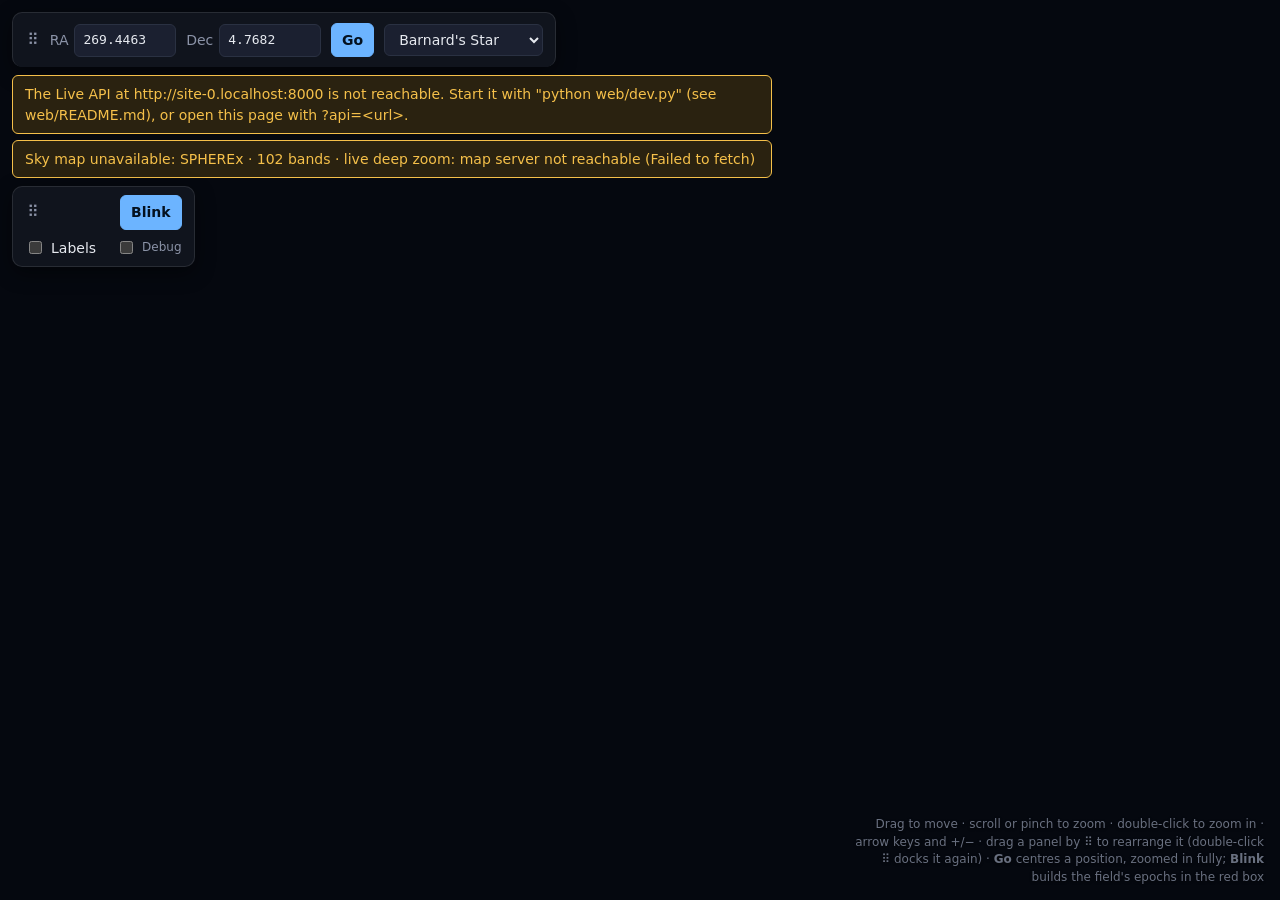
==== app/index.html @ db1135aa "T55 step 8 (app/ only): pin held at its head with RA/Dec beside it; Go centres + zooms to order 7; e" ====
<!doctype html>
<html lang="en">
<head>
  <meta charset="utf-8">
  <meta name="viewport" content="width=device-width, initial-scale=1">
  <title>SPHEREx Blink</title>
  <link rel="stylesheet" href="style.css">
  <script type="module" src="app.js"></script>
</head>
<body class="fullmap">
  <!-- T30/T36 Sky map: pan/zoom the whole sky (own WebGL HiPS renderer, sky.js), then blink a spot.
       T55: the map fills the whole window; the controls float over it, arranged around the edges.
       Only map: SPHEREx 102 bands · live deep zoom. -->
  <div id="sky" class="sky-stage" aria-label="Sky map: drag to move, scroll or pinch to zoom, double-click to zoom in"></div>

  <!-- Default layout (Jonathan's arrangement, 2026-11-14): one dock on the left. Top: the go-to
       form (+ progress, messages), then one panel with three lines: view size + Blink, band +
       switches, the field's epochs (+ traces).
       A dragged panel leaves its dock (hud.js); double-clicking its ⠿ docks it again. -->
  <div class="hud-dock hud-dock-top">
  <!-- go to a position, then progress and messages -->
  <div class="hud" data-hud="field">
    <header class="hud-panel topbar">
      <!-- "Go" only moves the map: the position centred, zoomed in fully, 📍 on it (no build); "Blink" builds. -->
      <form id="field-form" class="field-form" autocomplete="off" aria-label="Go to a position">
        <label title="Right ascension: decimal degrees (133.795) or hours (08h55m10.8s, 08:55:10.8)">RA
          <input name="ra" type="text" required placeholder="08h55m10.8s or 133.795" spellcheck="false"></label>
        <label title="Declination: decimal degrees (-7.245) or -7d14m42.5s, -07:14:42.5">Dec
          <input name="dec" type="text" required placeholder="-7d14m42.5s or -7.245" spellcheck="false"></label>
        <button type="submit" class="primary" title="Centre the map on this position, zoomed in fully, and stand the 📍 on it">Go</button>
        <select id="preset" aria-label="Test fields" title="The five test fields named in the challenge" hidden>
          <option value="">Test fields…</option>
        </select>
      </form>
      <span id="synthetic-badge" class="badge badge-synthetic" hidden>Synthetic data · not SPHEREx</span>
    </header>

    <section id="job" class="hud-panel job" hidden aria-live="polite">
      <div class="job-head">
        <strong id="job-title">Building field…</strong>
        <span id="job-elapsed" class="muted"></span>
        <button id="job-cancel" type="button" class="link">Stop waiting</button>
      </div>
      <progress id="job-progress"></progress>
      <p id="job-message" class="muted small"></p>
    </section>

    <div id="messages" class="messages" role="status" aria-live="polite"></div>
  </div>

  <!-- line 1: how much the map shows + build the blink there; line 2: band of the 102 + switches;
       line 3: the field's epochs (+ traces switch, added by traces.js), once a field is built.
       The sky position under the mouse is next to the 📍 (cursorpin.js). -->
  <div class="hud" data-hud="view">
    <div class="hud-panel hud-stack">
      <div class="hud-row hud-nowrap">
        <span id="explore-pos" class="muted small"></span>
        <button id="explore-blink" type="button" class="primary"
                title="Build the per-epoch blink for the centre of this view (field of view clamped to 5–60′)">Blink</button>
      </div>
      <div class="hud-row">
        <label id="explore-band-box" hidden title="SPHEREx has 102 spectral channels; pick one">Band
          <input id="explore-band" type="range" min="0" max="101" step="1" value="0">
          <output id="explore-band-out" class="small"></output></label>
        <label title="Names of catalogued stars and objects in the field (SIMBAD, Gaia DR3). Asked only when switched on.">
          <input id="labels-toggle" type="checkbox"> Labels <span id="labels-note" class="muted small"></span></label>
        <label id="tiles-box" class="muted small" hidden
               title="Where the live deep-zoom tiles are computed: here, or on the Google Cloud VM next to the AWS SPHEREx bucket (much faster downloads)">Tiles
          <select id="tiles-mode"><option value="local">local</option><option value="remote">US VM</option></select></label>
        <label class="muted small" title="Debug: tile outlines (green sharp, yellow still blurry, red no tile), zoom level and loading state">
          <input id="sky-debug" type="checkbox"> Debug</label>
      </div>
      <div class="hud-row">
        <span id="explore-epochs" class="explore-epochs" hidden></span>
      </div>
    </div>
    <span id="objects-note" class="hud-panel muted small"></span>
  </div>
  </div>

  <!-- bottom right: how to move the map -->
  <p class="hud-hint muted small">Drag to move · scroll or pinch to zoom · double-click to zoom in · arrow keys and +/− ·
    drag a panel by ⠿ to rearrange it (double-click ⠿ docks it again) ·
    <strong>Go</strong> centres a position, zoomed in fully; <strong>Blink</strong> builds the field's epochs in the red box</p>
</body>
</html>
---- app/style.css ----
:root {
  --bg: #0b0d12;
  --panel: #141821;
  --panel-2: #1b2030;
  --border: #2a3142;
  --text: #e6e9ef;
  --muted: #8b93a7;
  --accent: #6cb4ff;
  --slot-a: #5ad1a4;
  --slot-b: #f29e6d;
  --warn: #f5c04a;
  --error: #ff6b6b;
  --synthetic: #ffb020;
  --nodata-1: #1a1e28;
  --nodata-2: #10131a;
  color-scheme: dark;
}

* { box-sizing: border-box; }
[hidden] { display: none !important; }

body {
  margin: 0;
  background: var(--bg);
  color: var(--text);
  font: 14px/1.45 system-ui, -apple-system, "Segoe UI", Roboto, sans-serif;
}

h1, h2, h3 { margin: 0; font-weight: 600; }
h1 { font-size: 18px; letter-spacing: 0.02em; }
h2 { font-size: 20px; }
h3 { font-size: 13px; text-transform: uppercase; letter-spacing: 0.06em; color: var(--muted); margin-bottom: 8px; }

.muted { color: var(--muted); }
.small { font-size: 12px; }
code, kbd { font-family: ui-monospace, "SF Mono", Menlo, Consolas, monospace; font-size: 12px; }
kbd { border: 1px solid var(--border); border-radius: 4px; padding: 0 4px; background: var(--panel-2); }
a { color: var(--accent); }

/* ---------- top bar ---------- */
.topbar {
  display: flex; flex-wrap: wrap; align-items: center; gap: 12px 20px;
  padding: 12px 16px; border-bottom: 1px solid var(--border); background: var(--panel);
}
.picker { display: flex; align-items: center; gap: 8px; color: var(--muted); }
select, button {
  font: inherit; color: var(--text); background: var(--panel-2);
  border: 1px solid var(--border); border-radius: 6px; padding: 6px 10px;
}
select { max-width: 60vw; }
button { cursor: pointer; }
button:hover:not(:disabled) { border-color: var(--accent); }
button:focus-visible, select:focus-visible, input:focus-visible { outline: 2px solid var(--accent); outline-offset: 1px; }

.badge { font-size: 12px; font-weight: 700; padding: 3px 10px; border-radius: 999px; }
.badge-synthetic { background: var(--synthetic); color: #1a1200; }

/* ---------- messages ---------- */
.messages:empty { display: none; }
.messages { padding: 8px 16px 0; display: grid; gap: 6px; }
.msg { padding: 8px 12px; border-radius: 6px; border: 1px solid; }
.msg-error { border-color: var(--error); color: var(--error); background: #2a1215; }
.msg-warn { border-color: var(--warn); color: var(--warn); background: #2a2210; }

/* ---------- layout ---------- */
.layout {
  display: grid; grid-template-columns: minmax(0, 1fr) 380px; gap: 16px;
  padding: 16px; max-width: 1280px; margin: 0 auto;
}
@media (max-width: 900px) {
  .layout { grid-template-columns: minmax(0, 1fr); }
}

.target-head { display: flex; justify-content: space-between; align-items: flex-start; gap: 12px; margin-bottom: 10px; }
.target-head h2 { overflow-wrap: anywhere; }
.target-head p { margin: 2px 0 0; }
.target-actions { display: flex; gap: 4px; flex-shrink: 0; }

/* ---------- stage ---------- */
.stage {
  position: relative; width: 100%; max-width: min(100%, 78vh);
  aspect-ratio: var(--ar, 1 / 1);
  border: 1px solid var(--border); border-radius: 4px; overflow: hidden;
  /* Hatched background shows through transparent pixels = no data. */
  background: repeating-linear-gradient(45deg, var(--nodata-1) 0 6px, var(--nodata-2) 6px 12px);
}
.frame-stack, .frame-stack img, .overlay { position: absolute; inset: 0; width: 100%; height: 100%; }
.frame-stack img { image-rendering: pixelated; visibility: hidden; user-select: none; -webkit-user-drag: none; }
.frame-stack img.shown { visibility: visible; }
.overlay { pointer-events: none; overflow: visible; }

.stage-label {
  position: absolute; top: 8px; left: 8px; right: 8px; width: fit-content; z-index: 1; padding: 3px 8px; border-radius: 4px;
  background: rgb(0 0 0 / 0.75); color: #fff; font: 600 12px ui-monospace, Menlo, Consolas, monospace;
  border-left: 4px solid var(--muted);
}
.stage-label.is-a { border-left-color: var(--slot-a); }
.stage-label.is-b { border-left-color: var(--slot-b); }
.stage-error {
  position: absolute; inset: 0; display: grid; place-items: center; padding: 16px; text-align: center;
  color: var(--error); background: rgb(0 0 0 / 0.6);
}
.stage-watermark {
  position: absolute; left: 0; right: 0; bottom: 0; padding: 4px; text-align: center;
  background: rgb(255 176 32 / 0.85); color: #1a1200; font-weight: 700; font-size: 12px; letter-spacing: 0.08em;
}

/* ---------- controls ---------- */
.controls { display: flex; flex-wrap: wrap; align-items: center; gap: 8px; margin-top: 10px; }
.slot { min-width: 44px; font-weight: 700; }
.slot-a { border-left: 4px solid var(--slot-a); }
.slot-b { border-left: 4px solid var(--slot-b); }
.slot.active { background: #26304a; }
.play { min-width: 110px; }
.play[aria-pressed="true"] { background: var(--accent); color: #04111f; border-color: var(--accent); }
.speed { display: flex; align-items: center; gap: 8px; color: var(--muted); margin-left: auto; }
.speed output { min-width: 60px; font-variant-numeric: tabular-nums; color: var(--text); }
.hint { margin: 8px 0 0; font-size: 12px; }
.nodata-swatch {
  display: inline-block; width: 12px; height: 12px; vertical-align: -2px; border: 1px solid var(--border);
  background: repeating-linear-gradient(45deg, var(--nodata-1) 0 3px, var(--nodata-2) 3px 6px);
}

/* ---------- side panels ---------- */
.side { display: grid; gap: 16px; align-content: start; min-width: 0; }
.panel { background: var(--panel); border: 1px solid var(--border); border-radius: 8px; padding: 12px; min-width: 0; }
.panel p { margin: 0 0 8px; }
details.panel summary { cursor: pointer; color: var(--muted); font-size: 13px; text-transform: uppercase; letter-spacing: 0.06em; }

.info { display: grid; grid-template-columns: max-content minmax(0, 1fr); gap: 4px 12px; margin: 0; }
.info dt { color: var(--muted); }
.info dd { margin: 0; overflow-wrap: anywhere; font-variant-numeric: tabular-nums; }

.table-wrap { max-height: 420px; overflow: auto; border: 1px solid var(--border); border-radius: 6px; }
table.frames { width: 100%; border-collapse: collapse; font-size: 12px; font-variant-numeric: tabular-nums; }
.frames th, .frames td { padding: 4px 6px; text-align: left; white-space: nowrap; }
.frames th { position: sticky; top: 0; background: var(--panel-2); color: var(--muted); font-weight: 600; }
.frames tbody tr { cursor: pointer; border-top: 1px solid var(--border); }
.frames tbody tr:hover { background: var(--panel-2); }
.frames tbody tr.shown { background: #22304d; }
.frames tbody tr.broken td:nth-child(3) { color: var(--error); }
.frames input[type="radio"] { margin: 0; cursor: pointer; }
.frames input[name="slot-a"] { accent-color: var(--slot-a); }
.frames input[name="slot-b"] { accent-color: var(--slot-b); }

.provenance { margin: 8px 0 0; padding-left: 18px; display: grid; gap: 6px; }
.provenance code { overflow-wrap: anywhere; }

.footer { padding: 8px 16px 16px; max-width: 1280px; margin: 0 auto; }

/* ---------- field request form (live mode) ---------- */
.field-form { display: flex; flex-wrap: wrap; align-items: center; gap: 8px 10px; flex: 1 1 520px; }
.field-form label { display: flex; align-items: center; gap: 6px; color: var(--muted); }
.field-form input {
  font: inherit; color: var(--text); background: var(--panel-2);
  border: 1px solid var(--border); border-radius: 6px; padding: 6px 8px;
}
.field-form input[type="text"] { width: 13ch; font-family: ui-monospace, "SF Mono", Menlo, Consolas, monospace; font-size: 13px; }
.field-form input[type="number"] { width: 6ch; }
.field-form input:invalid:not(:placeholder-shown) { border-color: var(--error); }
/* RA/Dec help bubble (T29), styled like the browser's own validation popup; positioned by app.js */
.field-form { position: relative; }
.form-tip {
  position: absolute; z-index: 20; top: 0; left: 0;
  display: flex; flex-wrap: wrap; align-items: flex-start; gap: 8px 10px;
  width: min(380px, calc(100vw - 32px)); padding: 10px 12px; border-radius: 8px;
  background: #3a3d45; color: #fff; border: 1px solid #575c68;
  box-shadow: 0 8px 24px rgb(0 0 0 / 0.55); font-size: 13px; line-height: 1.45;
}
.form-tip::before {
  content: ""; position: absolute; top: -7px; left: var(--arrow-x, 20px);
  width: 12px; height: 12px; background: inherit; transform: rotate(45deg);
  border-left: 1px solid #575c68; border-top: 1px solid #575c68;
}
.form-tip-icon {
  flex: none; width: 22px; height: 22px; border-radius: 4px; display: grid; place-items: center;
  background: var(--accent); color: #04111f; font: 700 14px/1 Georgia, serif; font-style: italic;
}
.form-tip p { flex: 1 1 calc(100% - 40px); margin: 0; min-width: 0; } /* button wraps below */
.help-btn { width: 30px; height: 30px; padding: 0; border-radius: 50%; font-weight: 700; color: var(--muted); }
.help-btn[aria-expanded="true"] { color: var(--text); border-color: var(--accent); }
.form-tip-close { margin-left: auto; padding: 3px 10px; font-size: 12px; }
button.primary { background: var(--accent); color: #04111f; border-color: var(--accent); font-weight: 600; }
button.link { background: none; border: none; color: var(--accent); padding: 4px 6px; }
button.link:hover { text-decoration: underline; }

/* ---------- build progress ---------- */
.job {
  margin: 12px 16px 0; padding: 10px 12px; border: 1px solid var(--accent); border-radius: 8px;
  background: #0f1a2b; max-width: 1248px;
}
@media (min-width: 1280px) { .job { margin-left: auto; margin-right: auto; } }
.job-head { display: flex; flex-wrap: wrap; align-items: baseline; gap: 4px 12px; }
.job-head .link { margin-left: auto; }
.job progress { width: 100%; height: 8px; margin-top: 8px; accent-color: var(--accent); }
.job p { margin: 6px 0 0; overflow-wrap: anywhere; }
#job-elapsed { font-variant-numeric: tabular-nums; }

/* ---------- empty state ---------- */
.empty {
  border: 1px dashed var(--border); border-radius: 8px; padding: 32px 24px; max-width: 640px;
}
.empty h2 { margin-bottom: 8px; }
.empty p { margin: 0; }
.empty p + p { margin-top: 8px; }

@media (max-width: 600px) {
  .field-form input[type="text"] { width: 100%; }
  .field-form label:has(input[type="text"]) { flex: 1 1 100%; }
  .field-form label:has(input[type="text"]) input { flex: 1; }
}

/* ---------- T12: wavelength filter, matching, epoch timeline ---------- */
.compare { display: flex; flex-wrap: wrap; align-items: center; gap: 8px 12px; margin-top: 10px; color: var(--muted); }
.compare label { display: flex; align-items: center; gap: 6px; }
.compare input[type="number"] {
  width: 7ch; font: inherit; color: var(--text); background: var(--panel-2);
  border: 1px solid var(--border); border-radius: 6px; padding: 5px 6px;
}
.timeline { margin-top: 10px; width: 100%; min-height: 136px; }
.tl-svg { display: block; overflow: visible; }
.tl-panel { fill: var(--panel); stroke: var(--border); stroke-width: 1; }
.tl-grid { stroke: var(--border); stroke-width: 1; opacity: 0.6; }
.tl-axis { fill: var(--muted); font-size: 11px; font-variant-numeric: tabular-nums; }
.tl-title { fill: var(--text); font-size: 11px; font-weight: 600; }
.tl-band { fill: var(--accent); opacity: 0.12; }
.tl-frame { cursor: pointer; }
.tl-hit { fill: transparent; }
.tl-dot { fill: #6da7ec; stroke: var(--panel); stroke-width: 2; paint-order: stroke; pointer-events: none; } /* the larger .tl-hit takes clicks */
.tl-frame:hover .tl-dot { fill: #9ec5f4; }
.tl-frame.is-a .tl-dot { fill: var(--slot-a); }
.tl-frame.is-b .tl-dot { fill: var(--slot-b); }
.tl-frame.is-shown .tl-dot { r: 6.5; stroke: #fff; stroke-width: 2; }
.tl-frame.is-out { opacity: 0.22; cursor: default; }
.tl-legend { margin: 4px 0 0; }
.tl-key { display: inline-block; width: 10px; height: 10px; border-radius: 50%; vertical-align: -1px; margin-left: 8px; }
.tl-key:first-child { margin-left: 0; }
.tl-key-dot { background: #6da7ec; }
.tl-key-a { background: var(--slot-a); }
.tl-key-b { background: var(--slot-b); }
.tl-key-shown { border: 2px solid #fff; }

/* ---------- T13: objects panel ---------- */
.objects-summary { margin: 4px 0 0; font-size: 13px; color: var(--muted); }
.objects-summary:empty { display: none; }
.obj-unknown-text { color: var(--warn); }
.badge-small { font-size: 10px; padding: 1px 6px; vertical-align: 1px; }
.objects-toggle { display: flex; align-items: center; gap: 6px; margin-bottom: 6px; }
.objects { list-style: none; margin: 0; padding: 0; display: grid; gap: 4px; max-height: 280px; overflow: auto; }
.obj-row {
  display: grid; gap: 2px; width: 100%; text-align: left; padding: 6px 8px;
  background: var(--panel-2); border: 1px solid transparent; border-radius: 6px;
}
.obj-row.is-focus { border-color: var(--warn); }
.obj-line { display: flex; flex-wrap: wrap; align-items: center; gap: 6px; }
.obj-name { font-weight: 600; overflow-wrap: anywhere; }
.obj-sub { overflow-wrap: anywhere; }
.obj-reason { color: var(--text); opacity: 0.85; overflow-wrap: anywhere; }
.obj-chip { font-size: 11px; font-weight: 700; padding: 1px 7px; border-radius: 999px; border: 1px solid; white-space: nowrap; }
.obj-unknown { color: var(--warn); border-color: var(--warn); }
.obj-known { color: var(--slot-a); border-color: var(--slot-a); }
.obj-missed { color: var(--muted); border-color: var(--border); }
.obj-artifact { color: var(--muted); border-color: var(--border); border-style: dashed; }
.focus-ring { fill: none; stroke: var(--warn); stroke-width: 2.5; animation: focus-pulse 1.4s ease-in-out infinite; }
@keyframes focus-pulse { 50% { stroke-opacity: 0.35; } }
@media (prefers-reduced-motion: reduce) { .focus-ring { animation: none; } }
/* T30/T36 sky map (own renderer, sky.js).
   T55 /app/: the map fills the whole window; the controls float over it in panels. Default layout:
   two docks on the left edge (.hud-dock-top: field request, then "Blink this spot"; .hud-dock-bottom:
   switches above band + epochs). .hud = one draggable group, .hud-panel = its clickable glass card.
   A dragged group leaves its dock (.hud-moved = fixed at its own spot, hud.js). Docks and groups let
   drags through to the map; only the panels catch the mouse. */
.sky-stage { position: fixed; inset: 0; z-index: 0; overflow: hidden; background: #05080f; }
body.fullmap { overflow: hidden; height: 100vh; }
.hud-dock { position: fixed; left: 12px; z-index: 10; display: flex; flex-direction: column; align-items: flex-start;
  gap: 8px; max-width: min(760px, calc(100vw - 24px)); pointer-events: none; }
.hud-dock-top { top: 12px; }
.hud-dock-bottom { bottom: 12px; }
.hud { display: flex; flex-direction: column; align-items: flex-start; gap: 8px; max-width: 100%;
  pointer-events: none; margin: 0; }
.hud > * { pointer-events: auto; }
.hud-moved { position: fixed; z-index: 11; max-width: none; }
.hud-hint { position: fixed; right: 16px; bottom: 14px; z-index: 5; max-width: min(420px, 40vw); margin: 0;
  text-align: right; pointer-events: none; text-shadow: 0 1px 3px #000; opacity: 0.75; }
.hud-panel {
  background: rgb(20 24 33 / 0.82); border: 1px solid rgb(255 255 255 / 0.10); border-radius: 10px;
  padding: 8px 12px; box-shadow: 0 6px 20px rgb(0 0 0 / 0.45);
  backdrop-filter: blur(8px); -webkit-backdrop-filter: blur(8px);
}
.hud-panel:empty, .hud-row:not(:has(> :not([hidden]):not(.hud-grip))) { display: none; }   /* nothing to show yet */
/* T55 drag handles (hud.js): grip, plus any empty part of a panel, moves the whole corner group */
.hud-panel { cursor: grab; touch-action: none; }
.hud-panel input, .hud-panel select, .hud-panel button, .hud-panel label, .hud-panel output { cursor: auto; }
.hud-panel button, .hud-panel select, .hud-panel label { cursor: pointer; }
.hud-grip { cursor: grab !important; background: none; border: none; padding: 0 2px; margin-right: -4px;
  color: var(--muted); font-size: 16px; line-height: 1; letter-spacing: -1px; user-select: none; touch-action: none; }
.hud-grip:hover { color: var(--text); }
.hud-dragging, .hud-dragging .hud-panel, .hud-dragging .hud-grip { cursor: grabbing !important; }
.hud-dragging .hud-panel { box-shadow: 0 10px 30px rgb(0 0 0 / 0.6); }
.hud-row { display: flex; flex-wrap: wrap; align-items: center; gap: 8px 14px; }
.hud-row label { display: inline-flex; align-items: center; gap: 6px; }
.hud-stack { display: flex; flex-direction: column; align-items: stretch; gap: 8px; }   /* one panel, several lines */
.hud-nowrap { flex-wrap: nowrap; white-space: nowrap; }                                 /* position + Blink stay side by side */
.hud-nowrap #explore-pos { flex: 1 1 auto; }
#explore-pos { font-variant-numeric: tabular-nums; }
/* T55 cursor pin (cursorpin.js): the mouse holds the 📍 by its round head (needle below), the sky
   position in two lines to its right. Above the panels (z 30) only after Go; it hides over panels otherwise.
   --pin-head-y: where the head sits in the glyph (fraction of its height from the top); tune per emoji font. */
.cursor-pin { position: fixed; left: 0; top: 0; z-index: 30; pointer-events: none; will-change: transform;
  --pin-head-y: 28%; }
.cursor-pin-icon { position: absolute; left: 0; top: 0; transform: translate(-50%, calc(-1 * var(--pin-head-y)));
  font-size: 28px; line-height: 1; filter: drop-shadow(0 2px 3px rgb(0 0 0 / 0.7)); }
.cursor-pin-pill { position: absolute; left: 20px; top: 0; transform: translateY(-50%); white-space: nowrap;
  display: flex; flex-direction: column; padding: 3px 9px; border-radius: 9px;
  font-size: 12px; line-height: 1.35; font-variant-numeric: tabular-nums;
  background: rgb(20 24 33 / 0.88); border: 1px solid rgb(255 255 255 / 0.15); color: var(--text);
  box-shadow: 0 3px 10px rgb(0 0 0 / 0.5); }
.hud .topbar { border-bottom: none; padding: 10px 12px; gap: 8px 14px; }
.hud .field-form { flex: 0 1 auto; }
.hud .job { margin: 0; max-width: none; background: rgb(15 26 43 / 0.9); border-color: var(--accent); }
.hud .messages { padding: 0; }
.hud .msg { backdrop-filter: blur(8px); -webkit-backdrop-filter: blur(8px); }
@media (max-width: 900px) { .hud-hint { display: none; } }   /* the docks need the room */
/* Hover card of the map names (skylabels.js); was in paths.css with the frame viewer */
.paths-tip {
  position: absolute; z-index: 5; max-width: 300px; padding: 8px 10px; border-radius: 6px;
  background: rgba(14, 17, 24, 0.94); border: 1px solid var(--border); color: var(--text);
  font-size: 12px; line-height: 1.4; pointer-events: auto; box-shadow: 0 4px 14px rgba(0, 0, 0, 0.45);
}
.paths-tip strong { display: block; font-size: 13px; margin-bottom: 4px; color: #ffe2a8; }
.paths-tip dl { display: grid; grid-template-columns: auto 1fr; gap: 2px 10px; margin: 0; }
.paths-tip dt { color: var(--muted); }
.paths-tip dd { margin: 0; font-variant-numeric: tabular-nums; overflow-wrap: anywhere; }
.paths-tip-foot { display: flex; justify-content: space-between; gap: 12px; margin-top: 6px; font-size: 11px; }
.sky-stage canvas { position: absolute; inset: 0; width: 100%; height: 100%; display: block; }
.sky-stage .sky-gl { cursor: grab; outline: none; }
.sky-stage .sky-gl:active { cursor: grabbing; }
.explore-epochs { display: inline-flex; flex-wrap: wrap; align-items: center; gap: 6px; }
.explore-epochs button[aria-pressed="true"] { outline: 2px solid currentColor; }

/* ---------- T43: difference view A − B ---------- */
.diff-canvas { position: absolute; inset: 0; width: 100%; height: 100%; image-rendering: pixelated; }
.diff-btn { font-weight: 700; }
.diff-btn[aria-pressed="true"] { background: var(--accent); color: #04111f; border-color: var(--accent); }
.stage-diff-label { z-index: 2; border-left-color: var(--accent); }
.diff-note { margin: 6px 0 0; display: flex; flex-wrap: wrap; align-items: center; gap: 4px; }
.diff-key { display: inline-block; width: 12px; height: 12px; border: 1px solid var(--border); vertical-align: -2px; }
.diff-white { background: #fff; }
.diff-black { background: #000; }
.diff-grey { background: #808080; }
.diff-nodata { background: rgb(64, 84, 140); }

/* ---------- T45: play the series ---------- */
#film-mode { max-width: 15rem; }

/* ---------- T49: photometry (spectrum + change at the same wavelength) ---------- */
.photometry { margin-top: 14px; padding-top: 10px; border-top: 1px solid var(--border); }
.ph-head { display: flex; flex-wrap: wrap; align-items: center; gap: 8px 12px; }
.ph-head h3 { margin: 0; }
#ph-measure[aria-pressed="true"] { background: var(--accent); color: #04111f; border-color: var(--accent); }
.photometry h4 { margin: 10px 0 4px; font-size: 13px; font-weight: 600; }
.photometry p { margin: 4px 0; }
.ph-svg { display: block; overflow: visible; }
.ph-panel { fill: var(--panel); stroke: var(--border); }
.ph-grid { stroke: var(--border); opacity: 0.6; }
.ph-zero { stroke: var(--muted); stroke-width: 1.5; }
.ph-axis { fill: var(--muted); font-size: 11px; font-variant-numeric: tabular-nums; }
.ph-title { fill: var(--text); font-size: 11px; font-weight: 600; }
.ph-ghost { fill: var(--muted); opacity: 0.35; }
.ph-dot { fill: #6da7ec; stroke: var(--panel); stroke-width: 2; paint-order: stroke; }
.ph-dot-c { stroke: var(--panel); stroke-width: 2; paint-order: stroke; }
.ph-err { stroke: var(--muted); stroke-width: 1.5; }
.ph-masked { fill: var(--muted); font-size: 12px; }
.ph-legend { display: flex; flex-wrap: wrap; gap: 4px 14px; }
.ph-swatch { display: inline-block; width: 10px; height: 10px; border-radius: 50%; vertical-align: -1px; }
.ph-catcher { position: absolute; inset: 0; z-index: 3; cursor: crosshair; }
.stage.is-measuring { outline: 2px dashed var(--accent); outline-offset: 2px; }
.ph-marker { fill: none; stroke: var(--warn); stroke-width: 2; }
/* T63 spectrum context */
.ph-toggles { display: flex; flex-wrap: wrap; gap: 4px 16px; margin: 2px 0 6px; }
.ph-toggle { display: inline-flex; align-items: center; gap: 4px; cursor: pointer; }
.ph-base { fill: none; stroke: var(--text); stroke-width: 1.5; opacity: 0.75; }
.ph-base-x { stroke-dasharray: 5 4; }
.ph-base-poor .ph-base { opacity: 0.35; }
.ph-flag { fill: none; stroke: var(--warn); stroke-width: 2; }
.ph-feature { stroke: var(--muted); stroke-width: 1; stroke-dasharray: 2 3; opacity: 0.8; }
.ph-feature-hit { stroke: transparent; stroke-width: 9; }
.ph-feature-g:hover .ph-feature { stroke: var(--text); opacity: 1; }
.ph-context { border: 1px solid var(--border); border-radius: 8px; padding: 6px 12px; margin: 8px 0; }
.ph-context h4 { margin: 4px 0; }
.ph-context p { margin: 6px 0; }
.ph-hint-mark { color: var(--warn); }
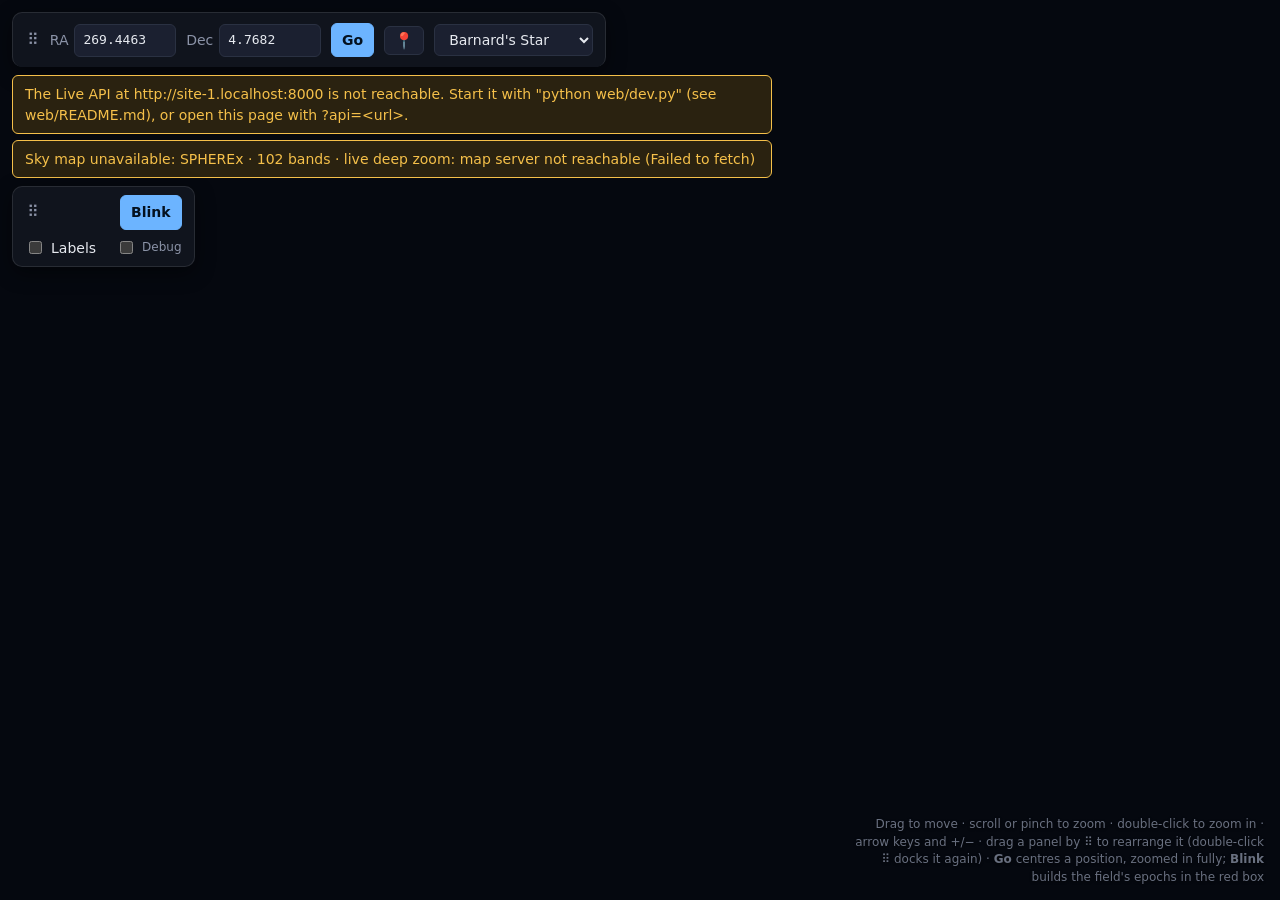
==== commit 28eb6fa7: "T55 step 9 (app/ only): pin fades 5 s after Go; pin button picks a spot on the map (form + URL) Co-A" ====
--- a/app/index.html
+++ b/app/index.html
@@ -28,6 +28,8 @@
         <label title="Declination: decimal degrees (-7.245) or -7d14m42.5s, -07:14:42.5">Dec
           <input name="dec" type="text" required placeholder="-7d14m42.5s or -7.245" spellcheck="false"></label>
         <button type="submit" class="primary" title="Centre the map on this position, zoomed in fully, and stand the 📍 on it">Go</button>
+        <button type="button" id="pin-btn" aria-pressed="false"
+                title="Pick a position on the map: the 📍 follows the mouse, a left click takes the spot (Esc cancels)">📍</button>
         <select id="preset" aria-label="Test fields" title="The five test fields named in the challenge" hidden>
           <option value="">Test fields…</option>
         </select>
--- a/app/style.css
+++ b/app/style.css
@@ -303,14 +303,18 @@
 .hud-nowrap { flex-wrap: nowrap; white-space: nowrap; }                                 /* position + Blink stay side by side */
 .hud-nowrap #explore-pos { flex: 1 1 auto; }
 #explore-pos { font-variant-numeric: tabular-nums; }
-/* T55 cursor pin (cursorpin.js): the mouse holds the 📍 by its round head (needle below), the sky
-   position in two lines to its right. Above the panels (z 30) only after Go; it hides over panels otherwise.
+/* T55 📍 marker (cursorpin.js): the pin just left of the point, its RA/Dec in two lines to the right,
+   so the mouse (or the marked point) sits between them. Fades out 5 s after Go / a pick.
    --pin-head-y: where the head sits in the glyph (fraction of its height from the top); tune per emoji font. */
 .cursor-pin { position: fixed; left: 0; top: 0; z-index: 30; pointer-events: none; will-change: transform;
-  --pin-head-y: 28%; }
-.cursor-pin-icon { position: absolute; left: 0; top: 0; transform: translate(-50%, calc(-1 * var(--pin-head-y)));
+  --pin-head-y: 28%; transition: opacity 0.8s ease; }
+.cursor-pin-fading { opacity: 0; }
+.cursor-pin-icon { position: absolute; left: 0; top: 0; transform: translate(calc(-100% - 3px), calc(-1 * var(--pin-head-y)));
   font-size: 28px; line-height: 1; filter: drop-shadow(0 2px 3px rgb(0 0 0 / 0.7)); }
-.cursor-pin-pill { position: absolute; left: 20px; top: 0; transform: translateY(-50%); white-space: nowrap;
+body.pin-picking .sky-stage canvas { cursor: crosshair !important; }   /* pick mode: the cursor marks the spot */
+#pin-btn { padding: 4px 9px; font-size: 16px; line-height: 1.2; }
+#pin-btn[aria-pressed="true"] { background: var(--accent); border-color: var(--accent); }
+.cursor-pin-pill { position: absolute; left: 12px; top: 0; transform: translateY(-50%); white-space: nowrap;
   display: flex; flex-direction: column; padding: 3px 9px; border-radius: 9px;
   font-size: 12px; line-height: 1.35; font-variant-numeric: tabular-nums;
   background: rgb(20 24 33 / 0.88); border: 1px solid rgb(255 255 255 / 0.15); color: var(--text);
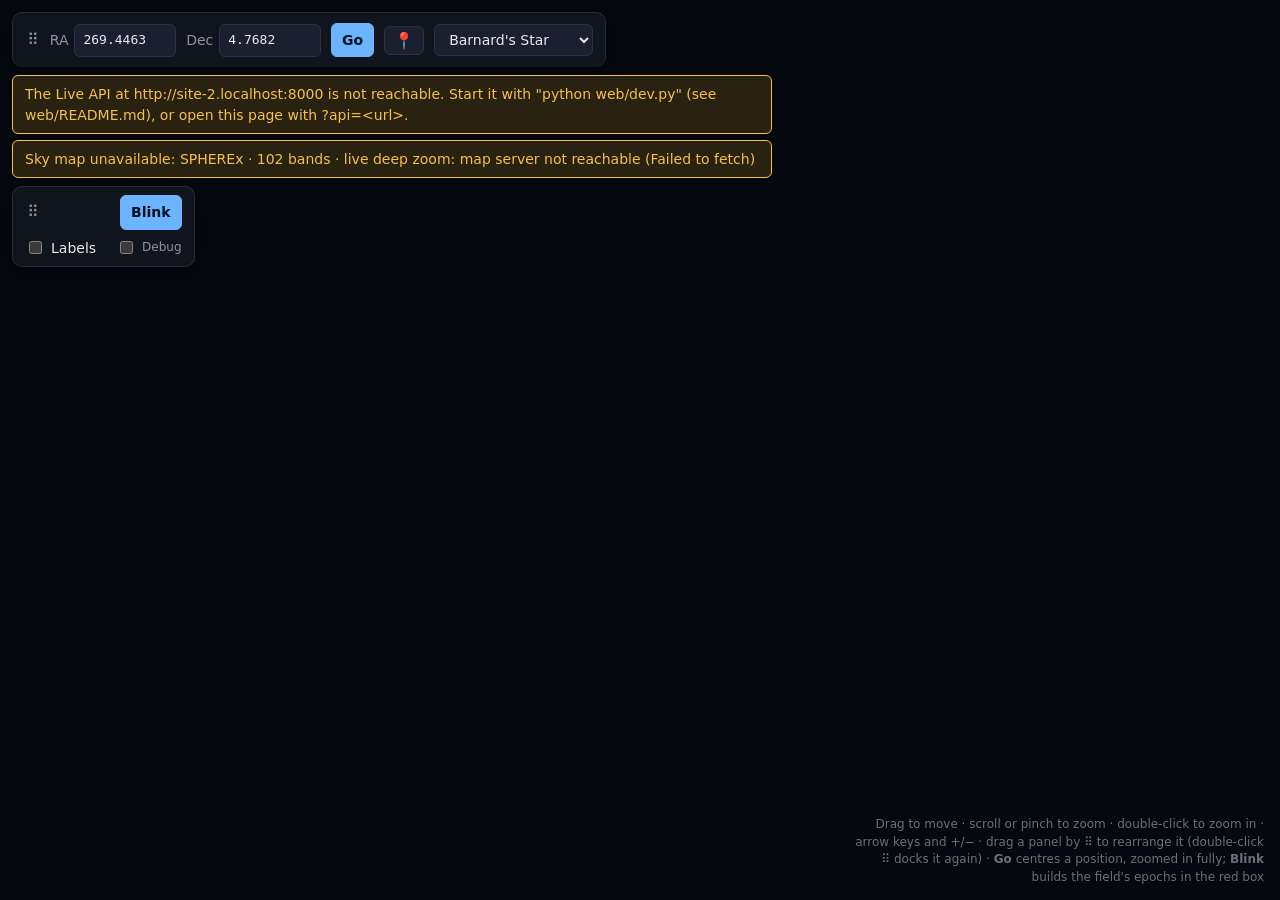
==== commit 9e38e9b5: "API field size limit 60' -> 210' (one SPHEREx detector image); VM cutouts up to 6 deg; app/ Blink up" ====
--- a/app/index.html
+++ b/app/index.html
@@ -58,7 +58,7 @@
       <div class="hud-row hud-nowrap">
         <span id="explore-pos" class="muted small"></span>
         <button id="explore-blink" type="button" class="primary"
-                title="Build the per-epoch blink for the centre of this view (field of view clamped to 5–60′)">Blink</button>
+                title="Build the per-epoch blink for the centre of this view (field clamped to 5–210′)">Blink</button>
       </div>
       <div class="hud-row">
         <label id="explore-band-box" hidden title="SPHEREx has 102 spectral channels; pick one">Band
--- a/app/style.css
+++ b/app/style.css
@@ -303,19 +303,19 @@
 .hud-nowrap { flex-wrap: nowrap; white-space: nowrap; }                                 /* position + Blink stay side by side */
 .hud-nowrap #explore-pos { flex: 1 1 auto; }
 #explore-pos { font-variant-numeric: tabular-nums; }
-/* T55 📍 marker (cursorpin.js): the pin just left of the point, its RA/Dec in two lines to the right,
-   so the mouse (or the marked point) sits between them. Fades out 5 s after Go / a pick.
-   --pin-head-y: where the head sits in the glyph (fraction of its height from the top); tune per emoji font. */
+/* T55 📍 marker (cursorpin.js): needle tip on the point (the mouse in pick mode), RA/Dec in two lines
+   centred under it. Fades out 5 s after Go / a pick.
+   --pin-tip-y: where the needle tip sits in the glyph (fraction of its height from the top); tune per emoji font. */
 .cursor-pin { position: fixed; left: 0; top: 0; z-index: 30; pointer-events: none; will-change: transform;
-  --pin-head-y: 28%; transition: opacity 0.8s ease; }
+  --pin-tip-y: 94%; transition: opacity 0.8s ease; }
 .cursor-pin-fading { opacity: 0; }
-.cursor-pin-icon { position: absolute; left: 0; top: 0; transform: translate(calc(-100% - 3px), calc(-1 * var(--pin-head-y)));
+.cursor-pin-icon { position: absolute; left: 0; top: 0; transform: translate(-50%, calc(-1 * var(--pin-tip-y)));
   font-size: 28px; line-height: 1; filter: drop-shadow(0 2px 3px rgb(0 0 0 / 0.7)); }
 body.pin-picking .sky-stage canvas { cursor: crosshair !important; }   /* pick mode: the cursor marks the spot */
 #pin-btn { padding: 4px 9px; font-size: 16px; line-height: 1.2; }
 #pin-btn[aria-pressed="true"] { background: var(--accent); border-color: var(--accent); }
-.cursor-pin-pill { position: absolute; left: 12px; top: 0; transform: translateY(-50%); white-space: nowrap;
-  display: flex; flex-direction: column; padding: 3px 9px; border-radius: 9px;
+.cursor-pin-pill { position: absolute; left: 0; top: 6px; transform: translateX(-50%); white-space: nowrap;
+  display: flex; flex-direction: column; align-items: center; padding: 3px 9px; border-radius: 9px;
   font-size: 12px; line-height: 1.35; font-variant-numeric: tabular-nums;
   background: rgb(20 24 33 / 0.88); border: 1px solid rgb(255 255 255 / 0.15); color: var(--text);
   box-shadow: 0 3px 10px rgb(0 0 0 / 0.5); }
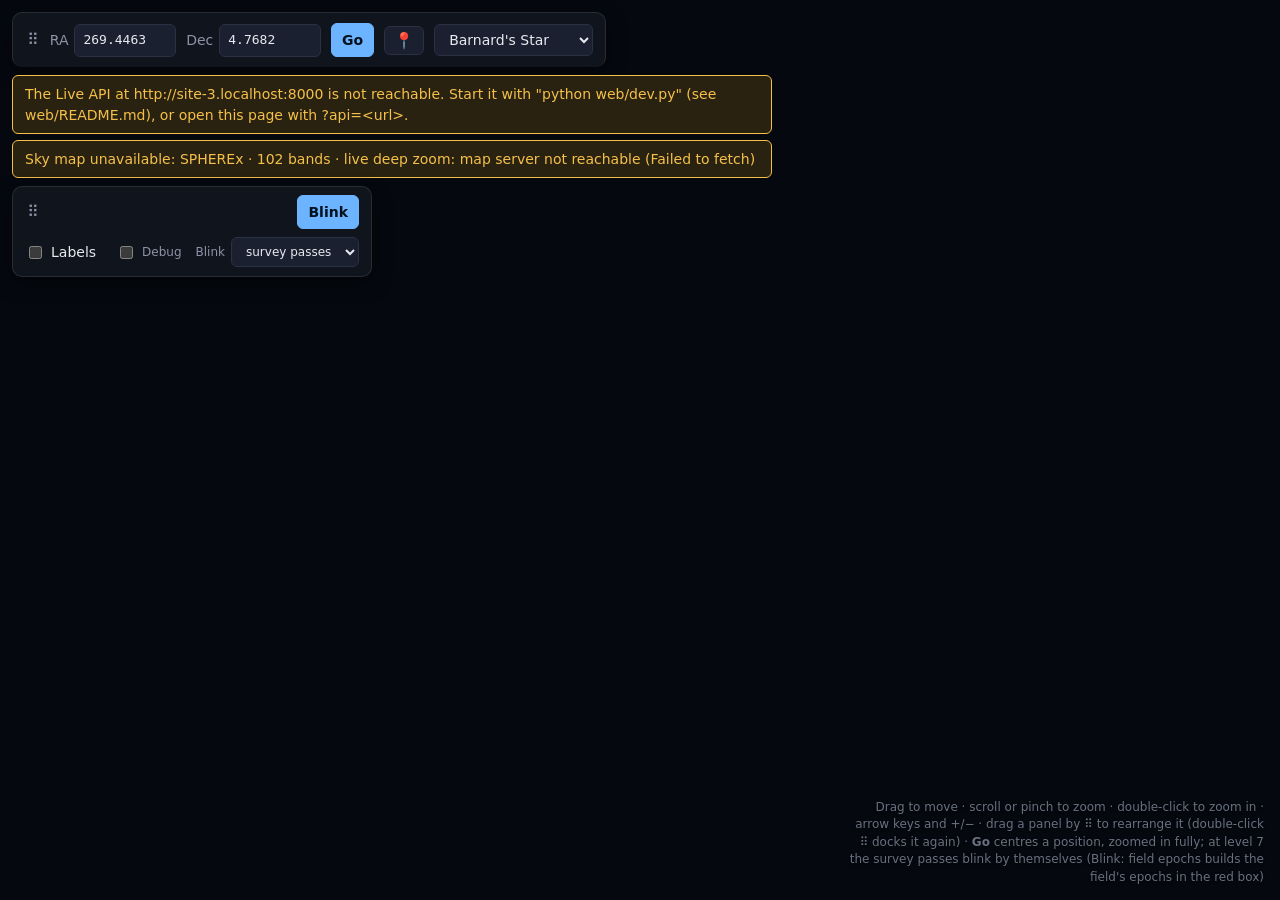
==== commit 6e8109f9: "T55 step 13: survey passes blink by themselves at level 7; VM renders pass tiles app/passes.js: T82 " ====
--- a/app/index.html
+++ b/app/index.html
@@ -71,8 +71,11 @@
           <select id="tiles-mode"><option value="local">local</option><option value="remote">US VM</option></select></label>
         <label class="muted small" title="Debug: tile outlines (green sharp, yellow still blurry, red no tile), zoom level and loading state">
           <input id="sky-debug" type="checkbox"> Debug</label>
+        <label class="muted small" title="What Blink compares. Survey passes: SPHEREx's 6-month all-sky passes, blinked by themselves at level 7, anywhere. Field epochs: the Blink button builds the field in view (aligned single frames, traces and detections of moving objects).">Blink
+          <select id="blink-source"><option value="passes">survey passes</option><option value="epochs">field epochs</option></select></label>
       </div>
       <div class="hud-row">
+        <span id="explore-passes" class="explore-epochs" hidden></span>
         <span id="explore-epochs" class="explore-epochs" hidden></span>
       </div>
     </div>
@@ -83,6 +86,7 @@
   <!-- bottom right: how to move the map -->
   <p class="hud-hint muted small">Drag to move · scroll or pinch to zoom · double-click to zoom in · arrow keys and +/− ·
     drag a panel by ⠿ to rearrange it (double-click ⠿ docks it again) ·
-    <strong>Go</strong> centres a position, zoomed in fully; <strong>Blink</strong> builds the field's epochs in the red box</p>
+    <strong>Go</strong> centres a position, zoomed in fully; at level 7 the survey passes blink by themselves
+    (Blink: field epochs builds the field's epochs in the red box)</p>
 </body>
 </html>
--- a/app/style.css
+++ b/app/style.css
@@ -394,3 +394,7 @@
 .ph-context h4 { margin: 4px 0; }
 .ph-context p { margin: 6px 0; }
 .ph-hint-mark { color: var(--warn); }
+
+/* T55: survey passes still loading for this view: dimmed until all their visible tiles are there */
+.explore-epochs button.loading { opacity: 0.5; }
+.explore-epochs button:disabled { opacity: 0.35; text-decoration: line-through; }
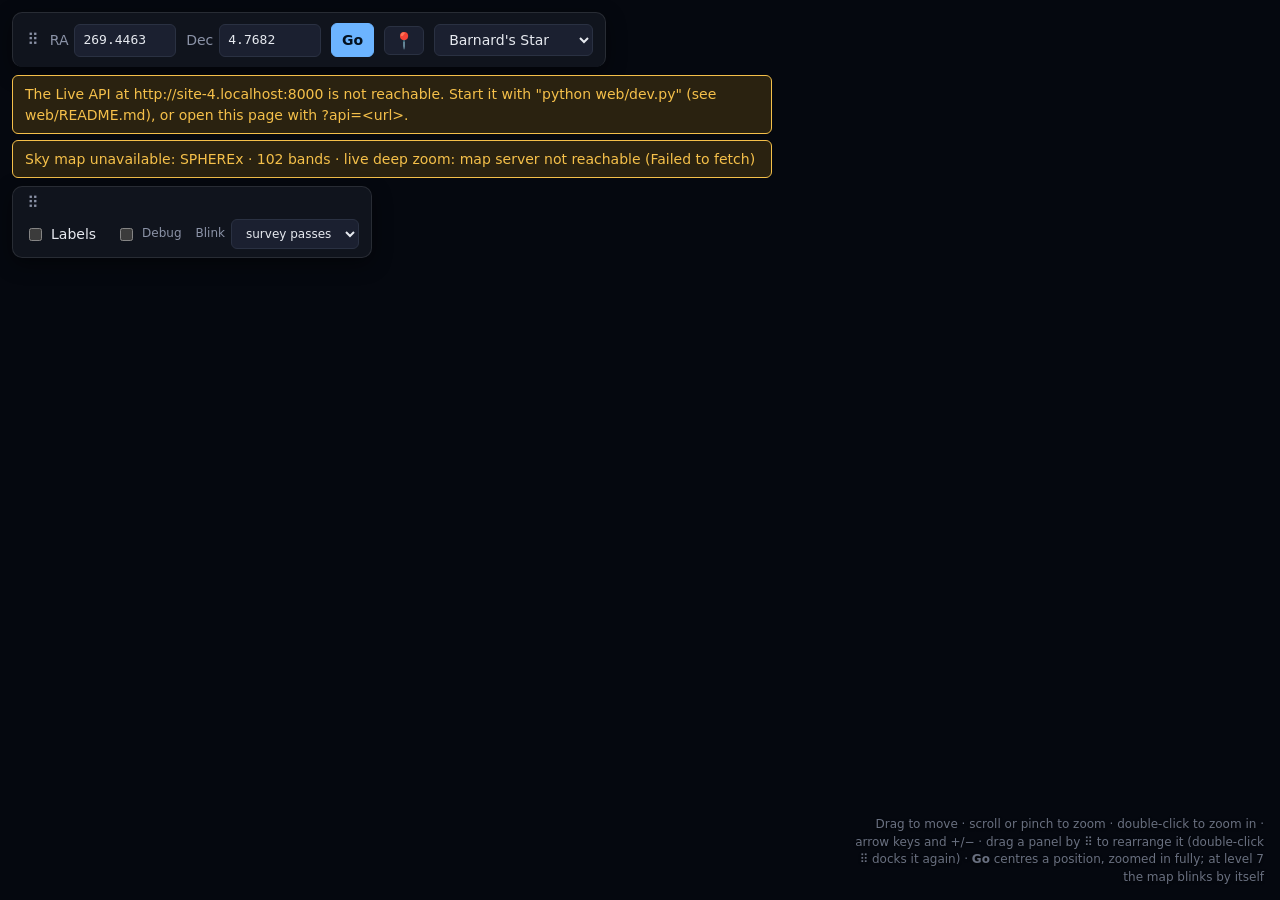
==== commit bad48b95: "T55 step 14: blink by itself at level 7 with month/year labels; faster pass tiles No Blink button, r" ====
--- a/app/index.html
+++ b/app/index.html
@@ -57,8 +57,6 @@
     <div class="hud-panel hud-stack">
       <div class="hud-row hud-nowrap">
         <span id="explore-pos" class="muted small"></span>
-        <button id="explore-blink" type="button" class="primary"
-                title="Build the per-epoch blink for the centre of this view (field clamped to 5–210′)">Blink</button>
       </div>
       <div class="hud-row">
         <label id="explore-band-box" hidden title="SPHEREx has 102 spectral channels; pick one">Band
@@ -71,7 +69,7 @@
           <select id="tiles-mode"><option value="local">local</option><option value="remote">US VM</option></select></label>
         <label class="muted small" title="Debug: tile outlines (green sharp, yellow still blurry, red no tile), zoom level and loading state">
           <input id="sky-debug" type="checkbox"> Debug</label>
-        <label class="muted small" title="What Blink compares. Survey passes: SPHEREx's 6-month all-sky passes, blinked by themselves at level 7, anywhere. Field epochs: the Blink button builds the field in view (aligned single frames, traces and detections of moving objects).">Blink
+        <label class="muted small" title="What blinks at level 7. Survey passes: SPHEREx's 6-month all-sky passes, anywhere, right away. Field epochs: the view's field is built once the map rests (aligned single frames, traces and detections of moving objects; takes a while).">Blink
           <select id="blink-source"><option value="passes">survey passes</option><option value="epochs">field epochs</option></select></label>
       </div>
       <div class="hud-row">
@@ -86,7 +84,6 @@
   <!-- bottom right: how to move the map -->
   <p class="hud-hint muted small">Drag to move · scroll or pinch to zoom · double-click to zoom in · arrow keys and +/− ·
     drag a panel by ⠿ to rearrange it (double-click ⠿ docks it again) ·
-    <strong>Go</strong> centres a position, zoomed in fully; at level 7 the survey passes blink by themselves
-    (Blink: field epochs builds the field's epochs in the red box)</p>
+    <strong>Go</strong> centres a position, zoomed in fully; at level 7 the map blinks by itself</p>
 </body>
 </html>
--- a/app/style.css
+++ b/app/style.css
@@ -395,6 +395,7 @@
 .ph-context p { margin: 6px 0; }
 .ph-hint-mark { color: var(--warn); }
 
-/* T55: survey passes still loading for this view: dimmed until all their visible tiles are there */
-.explore-epochs button.loading { opacity: 0.5; }
-.explore-epochs button:disabled { opacity: 0.35; text-decoration: line-through; }
+/* T55: pass / epoch dates; the shown one highlighted, passes still loading for this view dimmed */
+.pass-label { padding: 1px 6px; border-radius: 4px; font-size: 0.85em; opacity: 0.75; white-space: nowrap; }
+.pass-label.current { opacity: 1; outline: 2px solid currentColor; }
+.pass-label.loading { opacity: 0.4; }
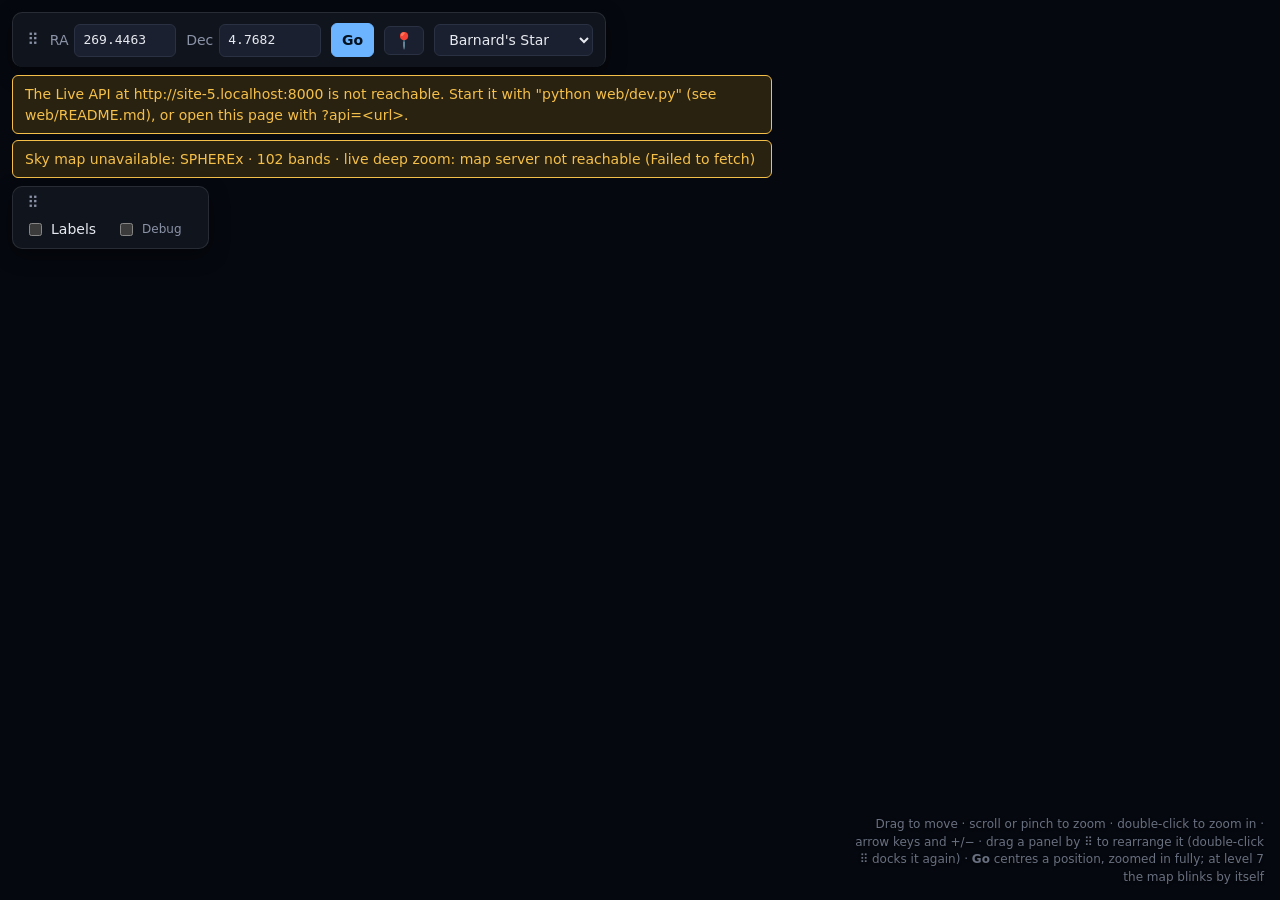
==== commit 3d7df37b: "T55 step 15: blink source chosen by itself (passes / tile field epochs), quiet builds, balanced tile" ====
--- a/app/index.html
+++ b/app/index.html
@@ -65,12 +65,11 @@
         <label title="Names of catalogued stars and objects in the field (SIMBAD, Gaia DR3). Asked only when switched on.">
           <input id="labels-toggle" type="checkbox"> Labels <span id="labels-note" class="muted small"></span></label>
         <label id="tiles-box" class="muted small" hidden
-               title="Where the live deep-zoom tiles are computed: here, or on the Google Cloud VM next to the AWS SPHEREx bucket (much faster downloads)">Tiles
-          <select id="tiles-mode"><option value="local">local</option><option value="remote">US VM</option></select></label>
+               title="Where the live deep-zoom tiles are computed. balanced (default): here and on the Google Cloud VM next to the AWS SPHEREx bucket at once, more tiles to whichever is faster right now; local: only here; US VM: only on the VM">Tiles
+          <select id="tiles-mode"><option value="balanced">balanced</option><option value="local">local</option><option value="remote">US VM</option></select></label>
         <label class="muted small" title="Debug: tile outlines (green sharp, yellow still blurry, red no tile), zoom level and loading state">
           <input id="sky-debug" type="checkbox"> Debug</label>
-        <label class="muted small" title="What blinks at level 7. Survey passes: SPHEREx's 6-month all-sky passes, anywhere, right away. Field epochs: the view's field is built once the map rests (aligned single frames, traces and detections of moving objects; takes a while).">Blink
-          <select id="blink-source"><option value="passes">survey passes</option><option value="epochs">field epochs</option></select></label>
+        <span id="blink-status" class="muted small" title="What blinks, chosen by itself at level 7: survey passes (SPHEREx's 6-month all-sky passes, anywhere, right away) or, after resting on one map tile, that tile's field epochs (aligned single frames, traces and detections of moving objects; built in the background)"></span>
       </div>
       <div class="hud-row">
         <span id="explore-passes" class="explore-epochs" hidden></span>
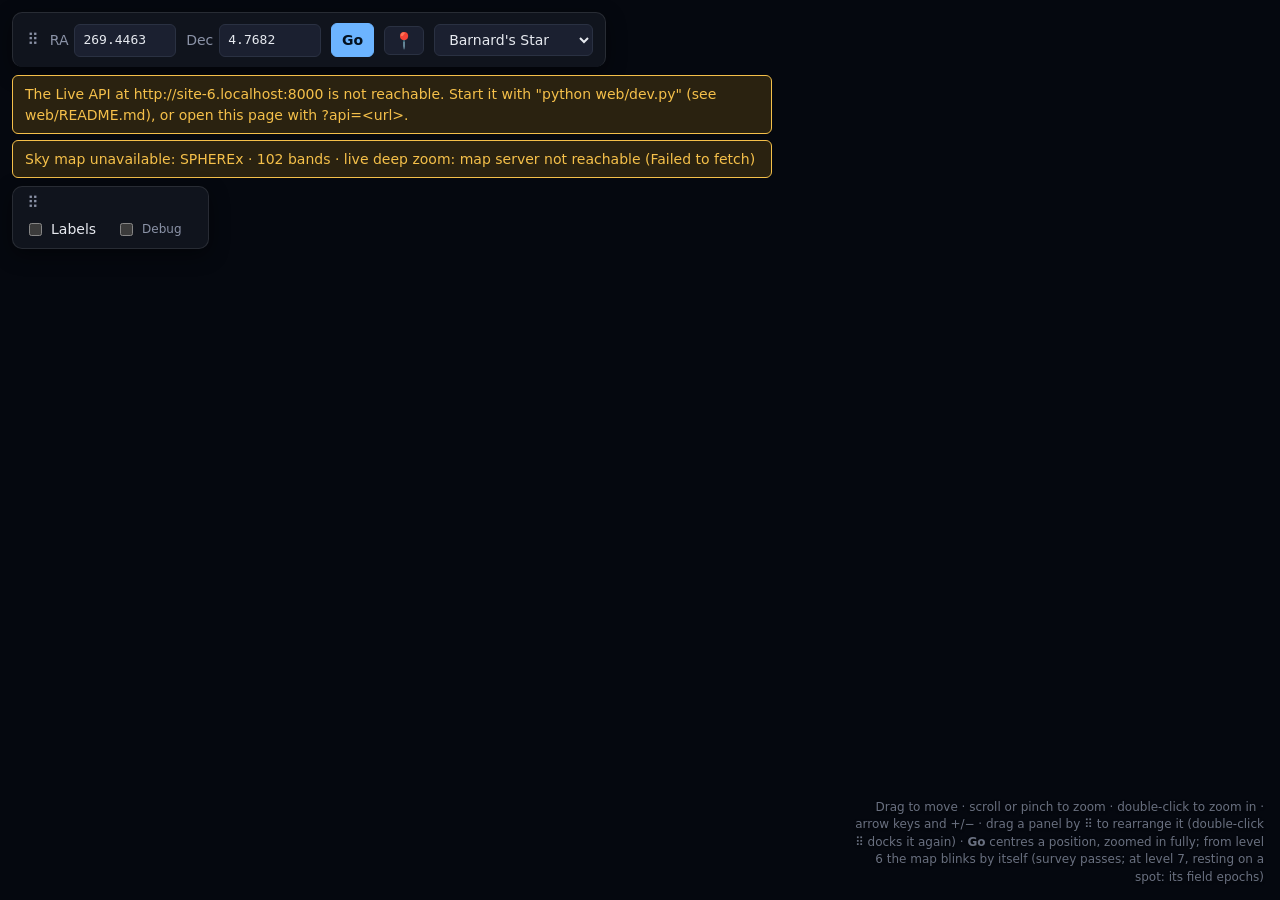
==== commit 718cc313: "T55 step 16: survey passes blink from level 6; labels per visit; stale highlight fixed Co-Authored-B" ====
--- a/app/index.html
+++ b/app/index.html
@@ -83,6 +83,6 @@
   <!-- bottom right: how to move the map -->
   <p class="hud-hint muted small">Drag to move · scroll or pinch to zoom · double-click to zoom in · arrow keys and +/− ·
     drag a panel by ⠿ to rearrange it (double-click ⠿ docks it again) ·
-    <strong>Go</strong> centres a position, zoomed in fully; at level 7 the map blinks by itself</p>
+    <strong>Go</strong> centres a position, zoomed in fully; from level 6 the map blinks by itself (survey passes; at level 7, resting on a spot: its field epochs)</p>
 </body>
 </html>
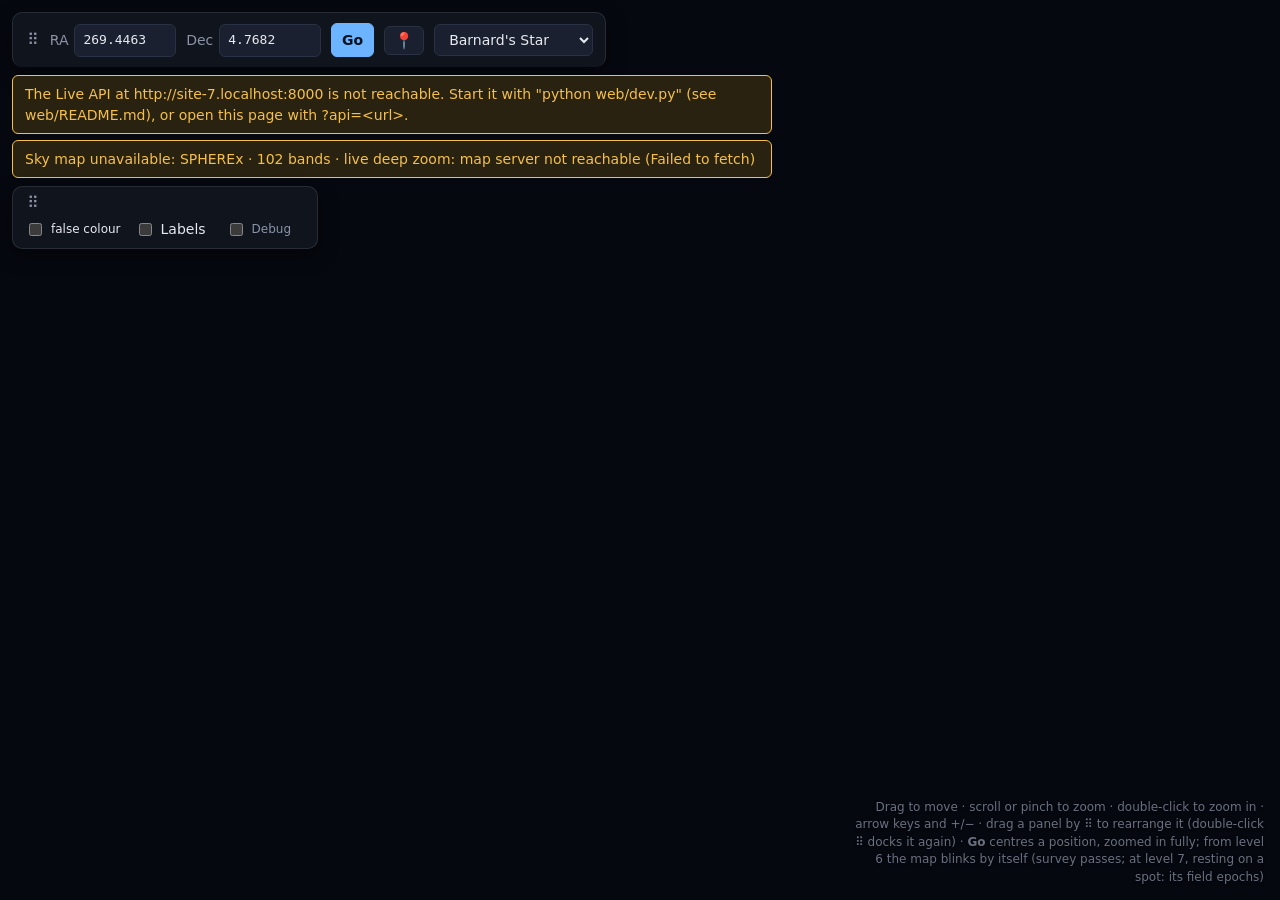
==== commit b1bb84e1: "T89: band switching on the map + false colour; one-detector field builds Pass / live tiles one per d" ====
--- a/app/index.html
+++ b/app/index.html
@@ -62,6 +62,8 @@
         <label id="explore-band-box" hidden title="SPHEREx has 102 spectral channels; pick one">Band
           <input id="explore-band" type="range" min="0" max="101" step="1" value="0">
           <output id="explore-band-out" class="small"></output></label>
+        <label class="small" title="False colour of all bands: blue = 0.75–1.62 µm (detectors 1+2), green = 1.63–3.82 µm (3+4), red = 3.83–5.0 µm (5+6); survey passes and field epochs">
+          <input id="band-colour" type="checkbox"> false colour</label>
         <label title="Names of catalogued stars and objects in the field (SIMBAD, Gaia DR3). Asked only when switched on.">
           <input id="labels-toggle" type="checkbox"> Labels <span id="labels-note" class="muted small"></span></label>
         <label id="tiles-box" class="muted small" hidden
